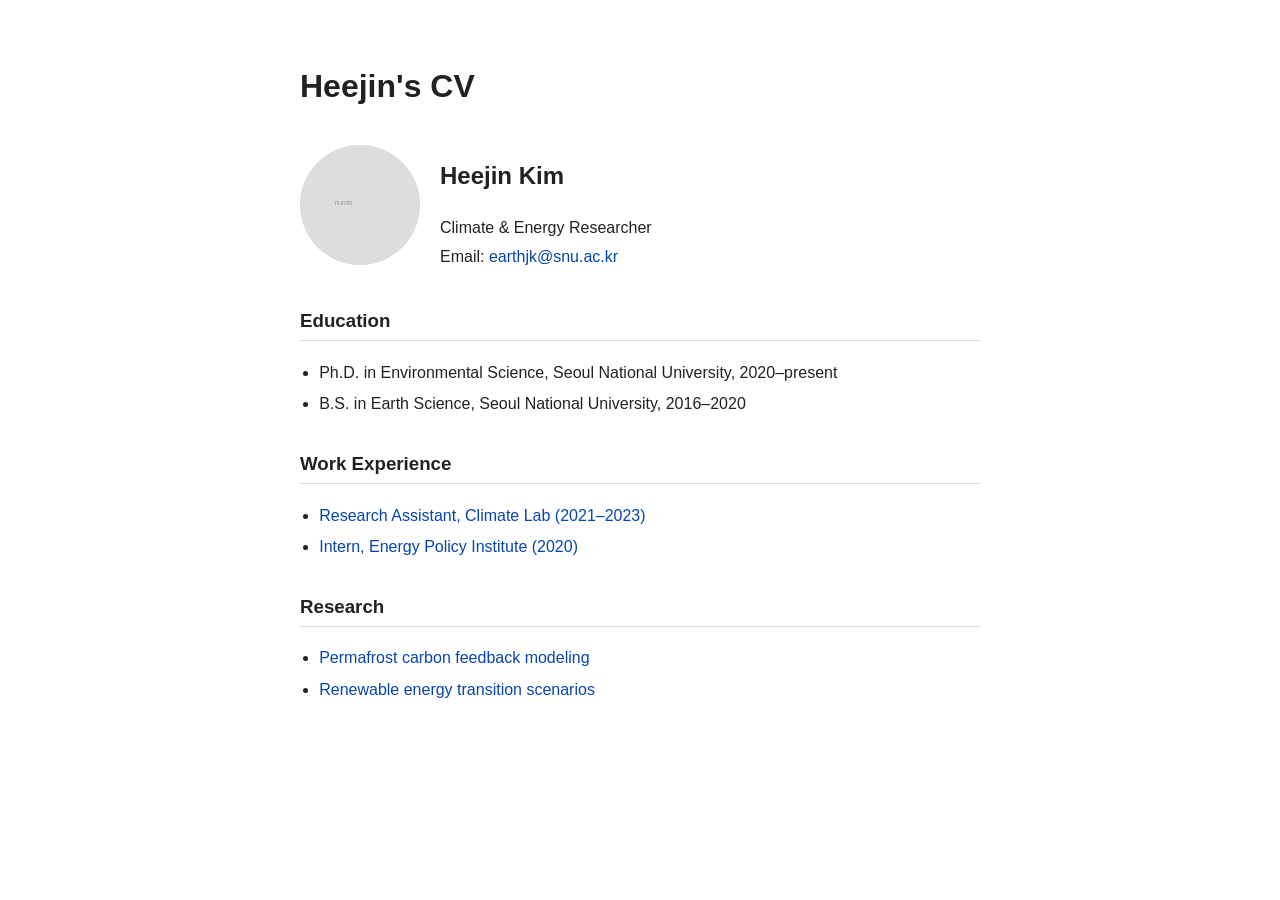
==== index.html @ fd4866f0 "Add files via upload" ====
<!DOCTYPE html>
<html lang="en">
<head>
  <meta charset="UTF-8">
  <meta name="viewport" content="width=device-width, initial-scale=1.0">
  <title>Heejin's CV</title>
  <link rel="stylesheet" href="style.css">
</head>
<body>
<main>

  <!-- ===== 홈페이지 타이틀 ===== -->
  <h1>Heejin's CV</h1>

  <!-- ===== 프로필 섹션 ===== -->
  <section class="profile">
    <img src="profile.jpg" alt="Heejin Kim" class="photo">
    <div class="profile-text">
      <h2>Heejin Kim</h2>
      <p>Climate &amp; Energy Researcher</p>
      <p>Email: <a href="mailto:earthjk@snu.ac.kr">earthjk@snu.ac.kr</a></p>
    </div>
  </section>

  <!-- ===== Education 섹션 ===== -->
  <section>
    <h3>Education</h3>
    <ul>
      <li>Ph.D. in Environmental Science, Seoul National University, 2020–present</li>
      <li>B.S. in Earth Science, Seoul National University, 2016–2020</li>
    </ul>
  </section>

  <!-- ===== Work Experience 섹션 ===== -->
  <!-- 제목을 클릭하면 세부 페이지로 이동합니다. -->
  <section>
    <h3>Work Experience</h3>
    <ul>
      <li><a href="pages/work1.html">Research Assistant, Climate Lab (2021–2023)</a></li>
      <li><a href="pages/work2.html">Intern, Energy Policy Institute (2020)</a></li>
    </ul>
  </section>

  <!-- ===== Research 섹션 ===== -->
  <section>
    <h3>Research</h3>
    <ul>
      <li><a href="pages/research1.html">Permafrost carbon feedback modeling</a></li>
      <li><a href="pages/research2.html">Renewable energy transition scenarios</a></li>
    </ul>
  </section>

</main>
</body>
</html>
---- style.css ----
/* ===== 전체 설정 (여기서 색/폰트/여백을 바꾸세요) ===== */
:root {
  --text: #222;        /* 글자 색 */
  --link: #0645ad;     /* 링크 색 */
  --max-width: 680px;  /* 본문 최대 너비 */
}

body {
  font-family: -apple-system, "Helvetica Neue", Arial, sans-serif;
  color: var(--text);
  line-height: 1.6;
  margin: 0;
  padding: 40px 20px;
}

main {
  max-width: var(--max-width);
  margin: 0 auto;
}

h1 {
  font-size: 2rem;
  margin-bottom: 1.5rem;
}

h3 {
  border-bottom: 1px solid #ddd;
  padding-bottom: 4px;
  margin-top: 2rem;
}

a {
  color: var(--link);
  text-decoration: none;
}
a:hover { text-decoration: underline; }

/* ===== 프로필 섹션 ===== */
.profile {
  display: flex;
  align-items: center;
  gap: 20px;
  margin-bottom: 1rem;
}

.photo {
  width: 120px;
  height: 120px;
  object-fit: cover;
  border-radius: 50%;   /* 원형 사진. 네모로 하려면 이 줄을 지우세요. */
}

.profile-text p { margin: 4px 0; }

ul { padding-left: 1.2rem; }
li { margin: 6px 0; }

/* ===== 세부 페이지에서 홈으로 돌아가는 링크 ===== */
.back {
  display: inline-block;
  margin-bottom: 1.5rem;
}
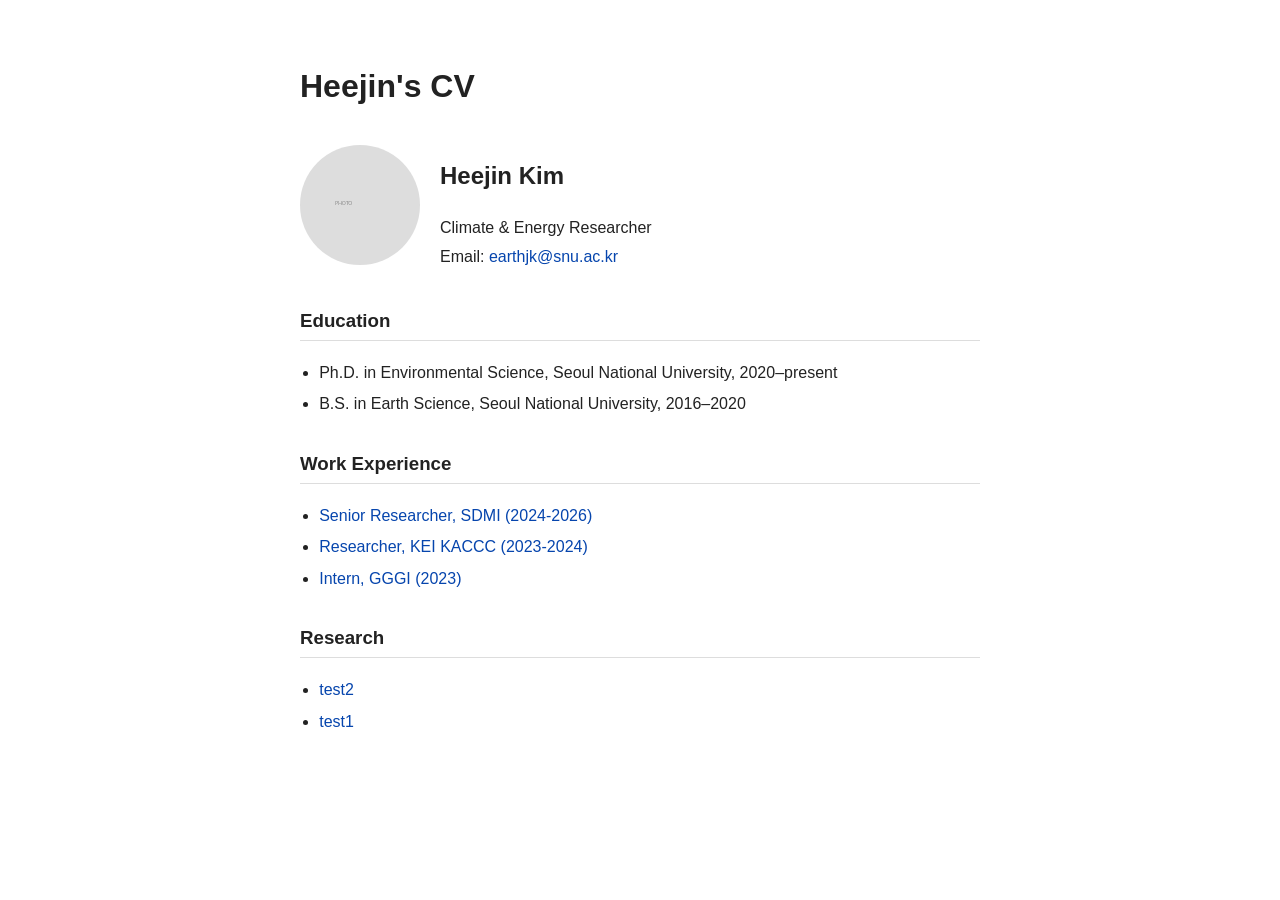
==== commit 97b19040: "Update work experience and research sections in index.html" ====
--- a/index.html
+++ b/index.html
@@ -36,8 +36,9 @@
   <section>
     <h3>Work Experience</h3>
     <ul>
-      <li><a href="pages/work1.html">Research Assistant, Climate Lab (2021–2023)</a></li>
-      <li><a href="pages/work2.html">Intern, Energy Policy Institute (2020)</a></li>
+      <li><a href="pages/work3.html">Senior Researcher, SDMI (2024-2026)</a></li>
+      <li><a href="pages/work2.html">Researcher, KEI KACCC (2023-2024)</a></li>
+      <li><a href="pages/work1.html">Intern, GGGI (2023)</a></li>
     </ul>
   </section>
 
@@ -45,8 +46,8 @@
   <section>
     <h3>Research</h3>
     <ul>
-      <li><a href="pages/research1.html">Permafrost carbon feedback modeling</a></li>
-      <li><a href="pages/research2.html">Renewable energy transition scenarios</a></li>
+      <li><a href="pages/research1.html">test2</a></li>
+      <li><a href="pages/research2.html">test1</a></li>
     </ul>
   </section>
 
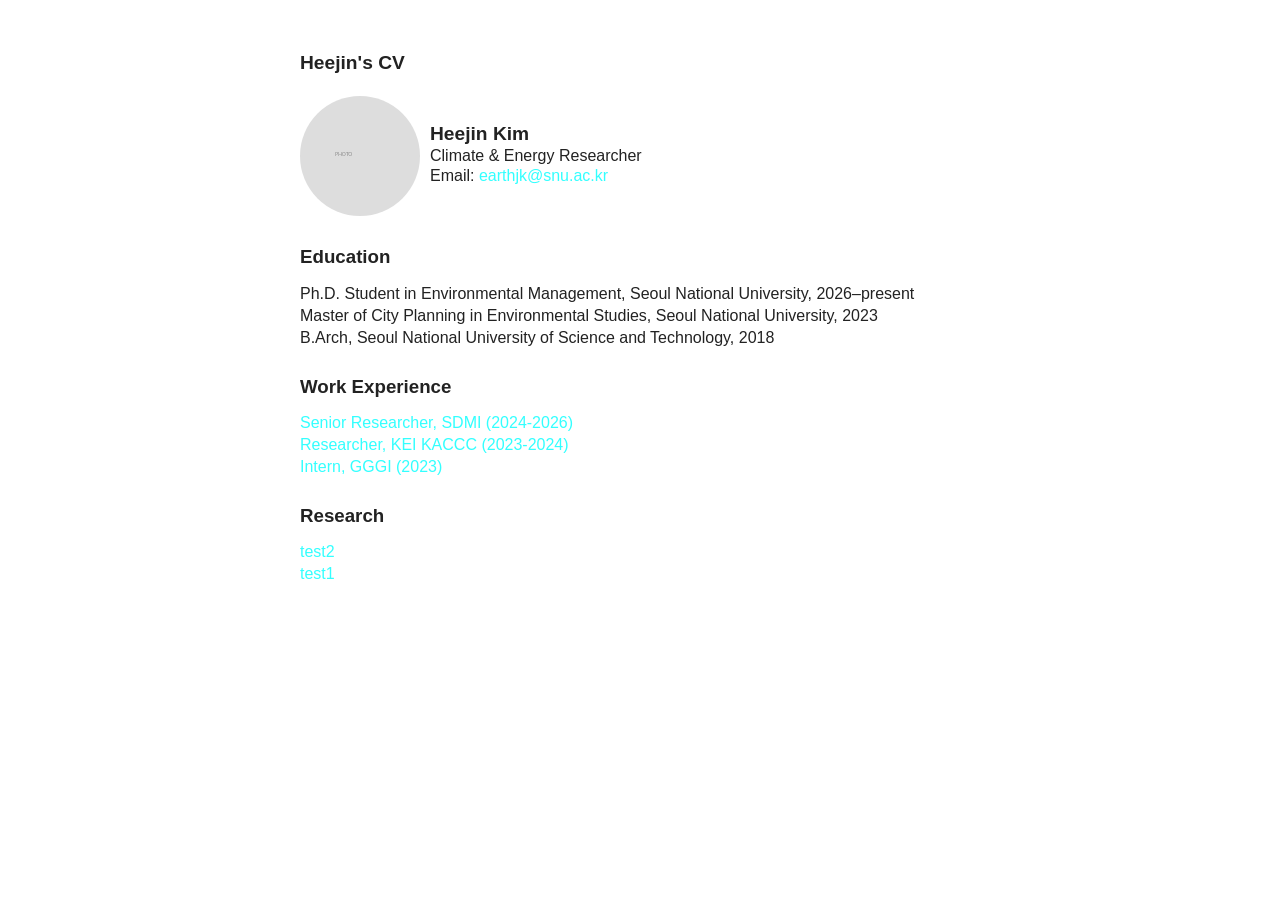
==== commit a41ee48f: "Update education section in index.html" ====
--- a/index.html
+++ b/index.html
@@ -26,8 +26,9 @@
   <section>
     <h3>Education</h3>
     <ul>
-      <li>Ph.D. in Environmental Science, Seoul National University, 2020–present</li>
-      <li>B.S. in Earth Science, Seoul National University, 2016–2020</li>
+      <li>Ph.D. Student in Environmental Management, Seoul National University, 2026–present</li>
+      <li>Master of City Planning in Environmental Studies, Seoul National University, 2023</li>
+      <li>B.Arch, Seoul National University of Science and Technology, 2018</li>
     </ul>
   </section>
 
--- a/style.css
+++ b/style.css
@@ -1,14 +1,15 @@
 /* ===== 전체 설정 (여기서 색/폰트/여백을 바꾸세요) ===== */
 :root {
   --text: #222;        /* 글자 색 */
-  --link: #0645ad;     /* 링크 색 */
+  --link: #33FFFF;     /* 링크 색 */
   --max-width: 680px;  /* 본문 최대 너비 */
 }
 
 body {
   font-family: -apple-system, "Helvetica Neue", Arial, sans-serif;
+  font-size: 1rem;        /* ← 이 줄 추가 (더 작게 하려면 0.85 등) */
   color: var(--text);
-  line-height: 1.6;
+  line-height: 1;
   margin: 0;
   padding: 40px 20px;
 }
@@ -19,13 +20,16 @@
 }
 
 h1 {
-  font-size: 2rem;
+  font-size: 1.2rem;
   margin-bottom: 1.5rem;
 }
 
+h2 {
+  font-size: 1.2rem;   /* ← 이름 크기. 더 줄이려면 1.1 등 */
+  margin: 0;
+}
+
 h3 {
-  border-bottom: 1px solid #ddd;
-  padding-bottom: 4px;
   margin-top: 2rem;
 }
 
@@ -39,7 +43,7 @@
 .profile {
   display: flex;
   align-items: center;
-  gap: 20px;
+  gap: 10px;
   margin-bottom: 1rem;
 }
 
@@ -52,11 +56,14 @@
 
 .profile-text p { margin: 4px 0; }
 
-ul { padding-left: 1.2rem; }
+ul { 
+  list-style: none;
+  padding-left: 0; 
+}
 li { margin: 6px 0; }
 
 /* ===== 세부 페이지에서 홈으로 돌아가는 링크 ===== */
 .back {
   display: inline-block;
-  margin-bottom: 1.5rem;
+  margin-bottom: 1rem;
 }
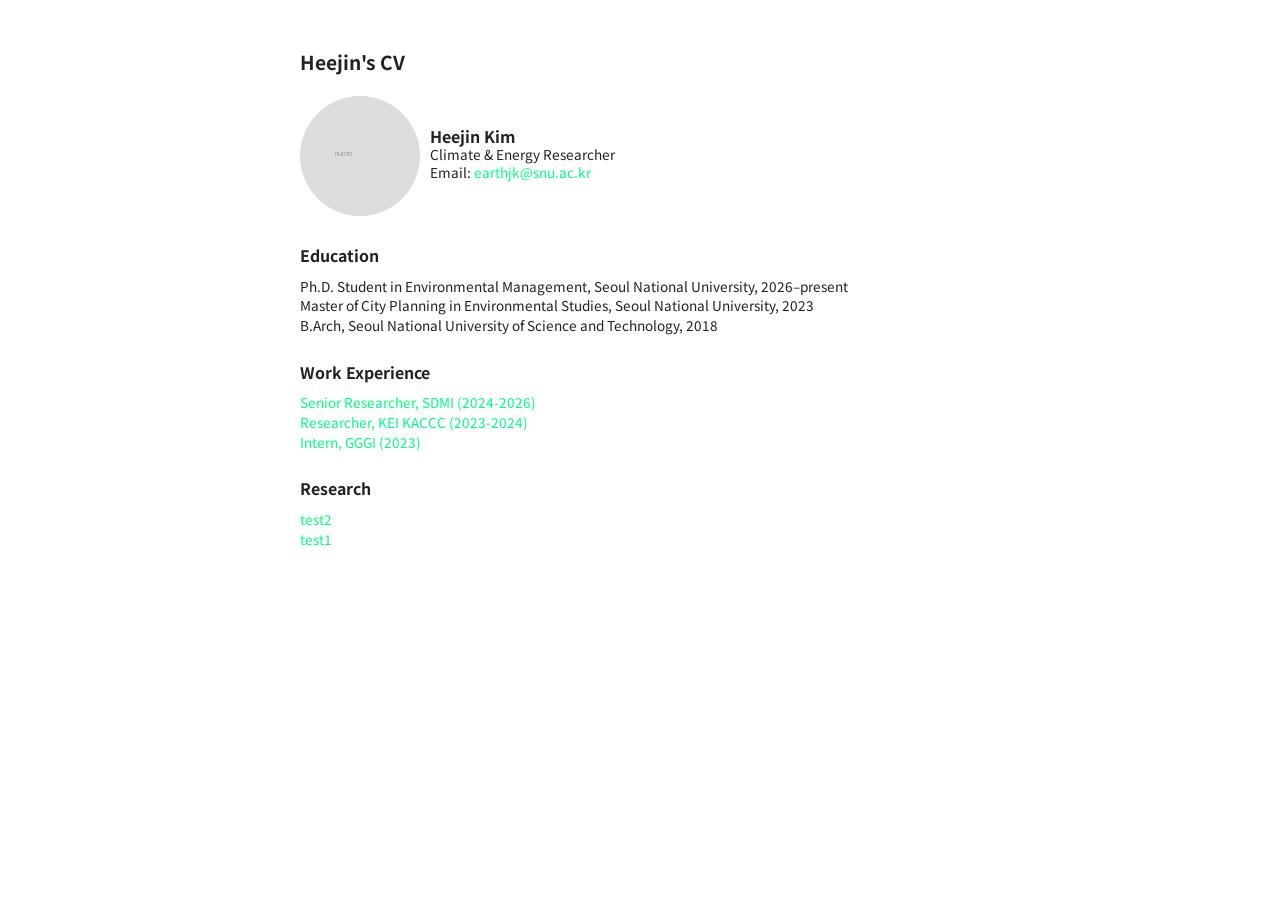
==== commit 191e5a02: "Add Google Fonts preconnect and stylesheet links" ====
--- a/index.html
+++ b/index.html
@@ -4,6 +4,8 @@
   <meta charset="UTF-8">
   <meta name="viewport" content="width=device-width, initial-scale=1.0">
   <title>Heejin's CV</title>
+  <link rel="preconnect" href="https://fonts.googleapis.com">
+  <link href="https://fonts.googleapis.com/css2?family=Noto+Sans+KR:wght@400;700&display=swap" rel="stylesheet">
   <link rel="stylesheet" href="style.css">
 </head>
 <body>
--- a/style.css
+++ b/style.css
@@ -1,13 +1,13 @@
 /* ===== 전체 설정 (여기서 색/폰트/여백을 바꾸세요) ===== */
 :root {
   --text: #222;        /* 글자 색 */
-  --link: #33FFFF;     /* 링크 색 */
+  --link: #00ff80;     /* 링크 색 */
   --max-width: 680px;  /* 본문 최대 너비 */
 }
 
 body {
-  font-family: -apple-system, "Helvetica Neue", Arial, sans-serif;
-  font-size: 1rem;        /* ← 이 줄 추가 (더 작게 하려면 0.85 등) */
+  font-family: "Noto Sans KR", sans-serif; -apple-system, "Helvetica Neue", Arial, sans-serif;
+  font-size: 0.85rem;        /* ← 이 줄 추가 (더 작게 하려면 0.85 등) */
   color: var(--text);
   line-height: 1;
   margin: 0;
@@ -25,7 +25,7 @@
 }
 
 h2 {
-  font-size: 1.2rem;   /* ← 이름 크기. 더 줄이려면 1.1 등 */
+  font-size: 1rem;   /* ← 이름 크기. 더 줄이려면 1.1 등 */
   margin: 0;
 }
 
@@ -33,11 +33,18 @@
   margin-top: 2rem;
 }
 
+h1:hover, h2:hover, h3:hover {
+  background-color: #000000;
+}
+
 a {
   color: var(--link);
   text-decoration: none;
 }
-a:hover { text-decoration: underline; }
+a:hover {
+  background-color:  #00000;
+  text-decoration: none;
+}
 
 /* ===== 프로필 섹션 ===== */
 .profile {
@@ -62,6 +69,8 @@
 }
 li { margin: 6px 0; }
 
+
+
 /* ===== 세부 페이지에서 홈으로 돌아가는 링크 ===== */
 .back {
   display: inline-block;
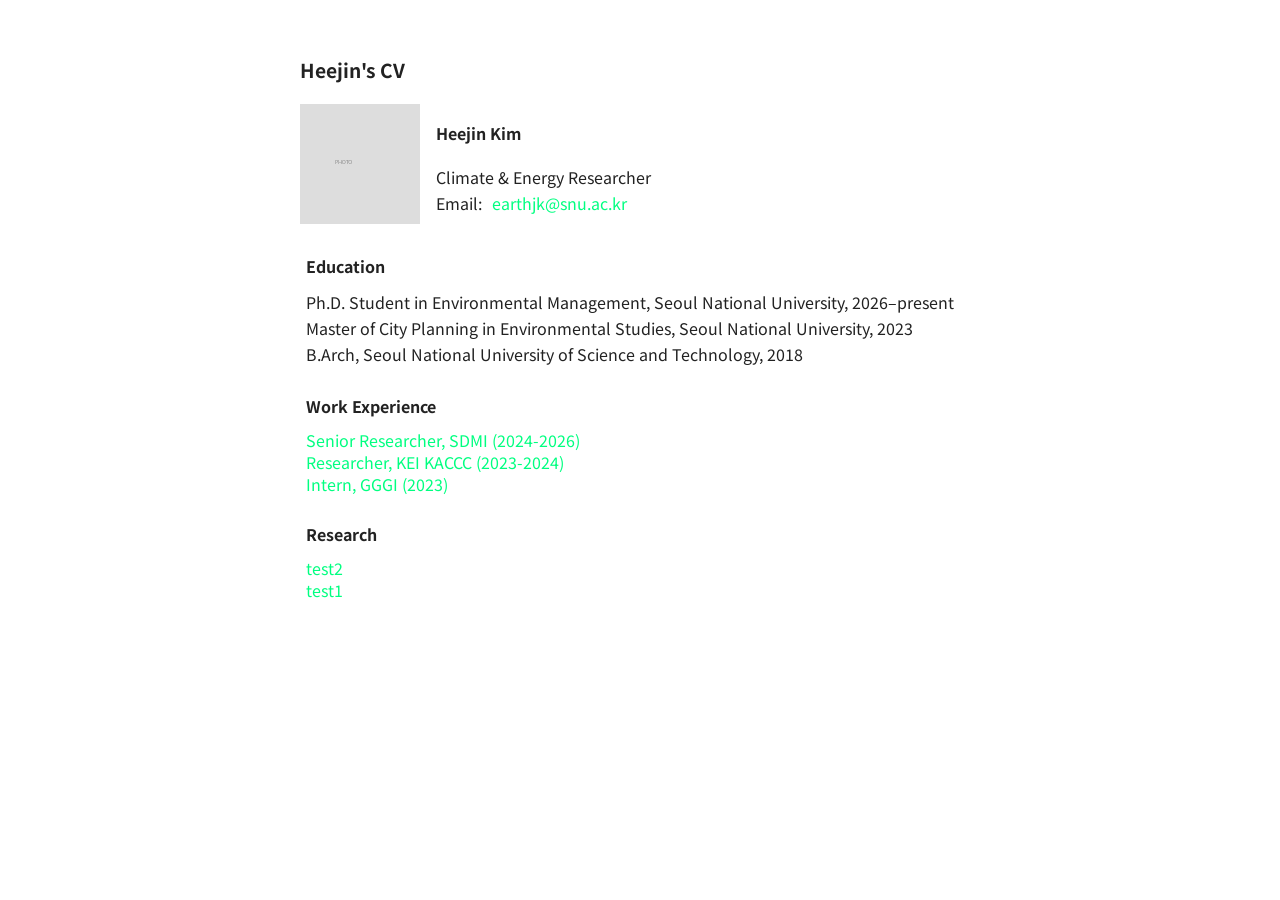
==== commit f56deca3: "Add class to education section unordered list" ====
--- a/index.html
+++ b/index.html
@@ -27,7 +27,7 @@
   <!-- ===== Education 섹션 ===== -->
   <section>
     <h3>Education</h3>
-    <ul>
+    <ul class="education">
       <li>Ph.D. Student in Environmental Management, Seoul National University, 2026–present</li>
       <li>Master of City Planning in Environmental Studies, Seoul National University, 2023</li>
       <li>B.Arch, Seoul National University of Science and Technology, 2018</li>
--- a/style.css
+++ b/style.css
@@ -7,10 +7,10 @@
 
 body {
   font-family: "Noto Sans KR", sans-serif; -apple-system, "Helvetica Neue", Arial, sans-serif;
-  font-size: 0.85rem;        /* ← 이 줄 추가 (더 작게 하려면 0.85 등) */
+  font-size: 1rem;        /* ← 이 줄 추가 (더 작게 하려면 0.85 등) */
   color: var(--text);
   line-height: 1;
-  margin: 0;
+  margin-bottom: 1rem;
   padding: 40px 20px;
 }
 
@@ -26,23 +26,44 @@
 
 h2 {
   font-size: 1rem;   /* ← 이름 크기. 더 줄이려면 1.1 등 */
-  margin: 0;
+  margin-bottom: 1.5rem;
+  padding: 2px 6px;
 }
 
 h3 {
+  font-size: 1rem;   /* ← 이름 크기. 더 줄이려면 1.1 등 */
   margin-top: 2rem;
+  padding: 2px 6px;
 }
 
-h1:hover, h2:hover, h3:hover {
+h2:hover {
+  font-size: 1rem;   /* ← 이름 크기. 더 줄이려면 1.1 등 */
+  display: inline;
   background-color: #000000;
+  color: #ffffff;
+  margin-bottom: 1.5rem;
+  padding: 2px 6px;
+}
+
+h3:hover {
+  font-size: 1rem;   /* ← 이름 크기. 더 줄이려면 1.1 등 */
+  display: inline;
+  background-color: #000000;
+  color: #ffffff;
+  margin-top: 2rem;
+  padding: 2px 6px;
 }
 
 a {
   color: var(--link);
+  padding: 2px 6px;
   text-decoration: none;
 }
+
 a:hover {
-  background-color:  #00000;
+  background-color:  #000000;
+  color: #ffffff;
+  padding: 2px 6px;
   text-decoration: none;
 }
 
@@ -58,10 +79,16 @@
   width: 120px;
   height: 120px;
   object-fit: cover;
-  border-radius: 50%;   /* 원형 사진. 네모로 하려면 이 줄을 지우세요. */
 }
 
-.profile-text p { margin: 4px 0; }
+.profile-text p { 
+  margin: 6px 0; 
+  padding: 2px 6px;
+}
+
+.education li {
+  padding: 2px 6px;
+}
 
 ul { 
   list-style: none;
